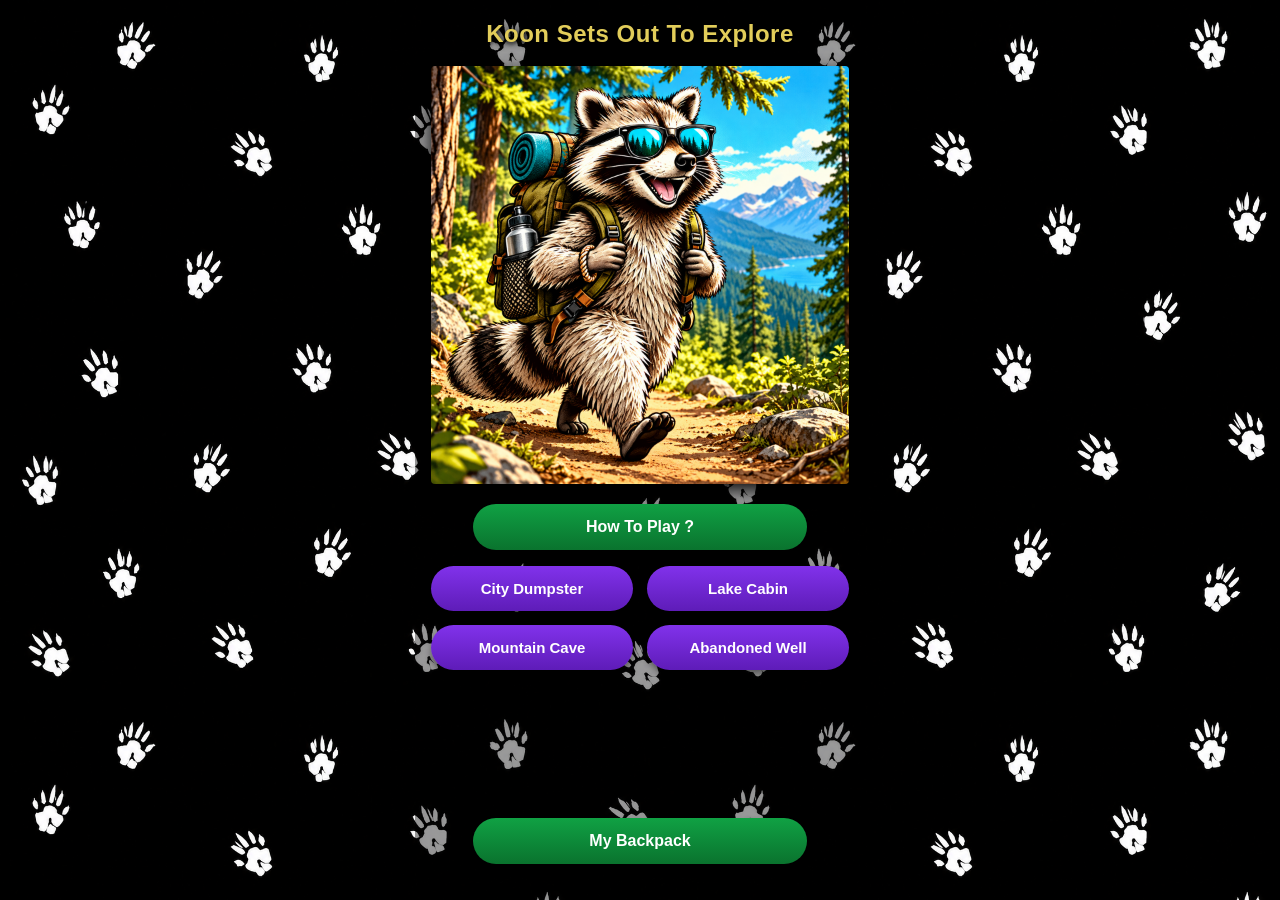
==== index.html @ 9ac7cc9f "Update index.html" ====
<!DOCTYPE html>
<html lang="en">
<head>
    <meta charset="UTF-8">
    <meta name="viewport" content="width=device-width, initial-scale=1.0">
    <title>Koon Sets Out To Explore</title>
    <!-- Use cache-busting (?v=2) to match your layout modifications -->
    <link rel="stylesheet" href="style.css?v=2">
    <!-- Telegram Web Apps API Script -->
    <script src="https://telegram.org"></script>
</head>
<body>
    <div class="app-container">
        <!-- Main Hub Header Title matching theme colors -->
        <h1 class="main-title">Koon Sets Out To Explore</h1>

        <!-- Raccoon Character Banner Card Layout -->
        <div class="image-wrapper">
            <img src="raccoon.png" alt="Koon the Raccoon" class="hero-image">
        </div>

        <!-- How To Play Information Button Triggers -->
        <div class="center-btn-container">
            <button class="btn btn-green btn-how-to" onclick="showRulesModal()">How To Play ?</button>
        </div>

        <!-- 2x2 Map Action Navigation Grid Layout -->
        <div class="grid-container">
            <button class="btn btn-purple" onclick="window.location.href='dumpster.html'">City Dumpster</button>
            <button class="btn btn-purple" onclick="window.location.href='cabin.html'">Lake Cabin</button>
            <button class="btn btn-purple" onclick="window.location.href='cave.html'">Mountain Cave</button>
            <button class="btn btn-purple" onclick="window.location.href='well.html'">Abandoned Well</button>
        </div>

        <!-- Persistent Bottom Action Backpack Launcher Button -->
        <div class="center-btn-container bottom-container">
            <button class="btn btn-green btn-backpack" onclick="window.location.href='backpack.html'">My Backpack</button>
        </div>
    </div>

    <!-- 📖 INTERACTIVE HOW TO PLAY RULES MODAL LAYER -->
    <div id="rulesModal" class="modal-overlay" style="position: fixed; top: 0; left: 0; width: 100%; height: 100%; background-color: rgba(0, 0, 0, 0.85); display: none; justify-content: center; align-items: center; z-index: 1000; padding: 20px;">
        <div class="modal-content" style="background: #111111; border: 2px solid #E2CD5A; border-radius: 16px; width: 100%; max-width: 360px; padding: 24px; text-align: center; box-shadow: 0 8px 32px rgba(0, 0, 0, 0.8);">
            <h2 class="item-title" style="font-size: 22px; font-weight: 800; color: #E2CD5A; margin-bottom: 12px;">How To Play ?</h2>
            
            <p class="item-desc" style="font-size: 14px; color: #cccccc; line-height: 1.6; text-align: left; margin-bottom: 20px;">
                🐾 <strong>Step 1:</strong> Select any of the 4 locations on the map grid to send Koon exploring.<br><br>
                ☕ <strong>Step 2:</strong> Tap an action choice inside that area to search for hidden coffee collectibles.<br><br>
                💎 <strong>Step 3:</strong> Build your mastery percentage! Collect Common (80%), Rare (18%), and Legendary (2%) item sets to load up your backpack!
            </p>
            
            <button class="btn btn-green" onclick="closeRulesModal()">Got It!</button>
        </div>
    </div>

    <script>
        // Initialize Telegram WebApp UI View Configurations
        const tg = window.Telegram.WebApp;
        tg.expand(); // Maximizes canvas viewport scale height inside device screens

        // Popup rule control operators
        type = function showRulesModal() {
            document.getElementById("rulesModal").style.display = "flex";
        }
        function closeRulesModal() {
            document.getElementById("rulesModal").style.display = "none";
        }
    </script>
</body>
</html>
---- style.css ----
/* ==========================================================================
   1. RESET & ROOT-RELATIVE PAW PRINT BACKGROUND FIX
   ========================================================================== */
* {
    box-sizing: border-box;
    margin: 0;
    padding: 0;
    -webkit-tap-highlight-color: transparent; /* Eliminates tap delays on Android/iOS */
}

body {
    background-color: #000000;
    color: #FFFFFF;
    font-family: -apple-system, BlinkMacSystemFont, "Segoe UI", Roboto, Helvetica, Arial, sans-serif;
    display: flex;
    justify-content: center;
    align-items: flex-start;
    min-height: 100vh;
    overflow-x: hidden;
    
    /* 🐾 ROOT-RELATIVE FALLBACK FOR TELEGRAM CONSOLE CONTROLLERS */
    background-image: url("./paw.png");
    background-size: 700px 700px; /* Adjust scale matching your layout pattern density */
    background-repeat: repeat;
    background-position: top left;
}

.app-container {
    width: 100%;
    max-width: 450px;
    padding: 20px 16px;
    display: flex;
    flex-direction: column;
    align-items: center;
    min-height: 100vh;
    /* Keeps black layout background translucent so white prints visually track cleanly behind buttons */
    background-color: rgba(0, 0, 0, 0.4); 
}

/* ==========================================================================
   2. TYPOGRAPHY & IMAGE CARD WRAPPERS
   ========================================================================== */

/* Main Header Text (Gold/Yellow tone matching the image) */
.main-title {
    color: #E2CD5A; 
    font-size: 24px;
    font-weight: 800;
    text-align: center;
    margin-bottom: 18px;
    text-shadow: 0 2px 4px rgba(0,0,0,0.9), 0 0 10px rgba(0,0,0,0.8);
    letter-spacing: 0.5px;
}

/* Character Banner Container */
.image-wrapper {
    width: 100%;
    border-radius: 4px; /* Crisp square borders tracking your asset precisely */
    overflow: hidden;
    margin-bottom: 20px;
    box-shadow: 0 6px 16px rgba(0, 0, 0, 0.9);
}

/* Hero Graphic Fit Setup */
.hero-image {
    width: 100%;
    display: block;
    height: auto;
    object-fit: cover;
}

/* ==========================================================================
   3. GRID & BOX LAYOUT ARCHITECTURE
   ========================================================================== */
.center-btn-container {
    width: 100%;
    display: flex;
    justify-content: center;
    margin-bottom: 16px;
}

.grid-container {
    display: grid;
    grid-template-columns: 1fr 1fr;
    gap: 14px;
    width: 100%;
    margin-bottom: 24px;
}

.bottom-container {
    margin-top: auto; /* Locks player gear container down to device baseboards */
    padding-top: 16px;
    width: 100%;
    display: flex;
    justify-content: center;
}

/* ==========================================================================
   4. CAPSULE PILL GRADIENTS (MATCHES ASSIGNED PALETTE)
   ========================================================================== */
.btn {
    border: none;
    outline: none;
    font-size: 16px;
    font-weight: 700;
    color: #FFFFFF;
    padding: 14px 20px;
    border-radius: 30px; /* Capsule layout tracking */
    cursor: pointer;
    box-shadow: 0 4px 6px rgba(0, 0, 0, 0.4);
    transition: transform 0.1s ease, filter 0.2s ease;
    text-align: center;
    width: 100%;
}

/* Tap micro-interactions */
.btn:active {
    transform: scale(0.96);
    filter: brightness(0.9);
}

/* Green Gradient Buttons (How to Play / Backpack) */
.btn-green {
    background: linear-gradient(180deg, #10A144 0%, #0A732E 100%);
    max-width: 80%;
}

/* Purple Gradient Grid Buttons (Exploration Zones) */
.btn-purple {
    background: linear-gradient(180deg, #8132EB 0%, #5E1CB8 100%);
    font-size: 15px;
}

/* ==========================================================================
   5. DUMPSTER SUB-PAGE EXTENSIONS
   ========================================================================== */

/* Split layout specifically optimized for the 2-button horizontal setup */
.binary-grid {
    grid-template-columns: 1fr 1fr;
    gap: 16px;
    width: 100%;
    margin-top: 10px;
    align-items: flex-start;
}

/* Container bundling a choice button together with its subtext description */
.choice-block {
    display: flex;
    flex-direction: column;
    align-items: center;
    text-align: center;
}

/* Descriptive captioning layout under purple choices */
.choice-subtext {
    font-size: 14px;
    font-weight: 600;
    color: #F1D442; /* Soft Gold matching your title palette */
    margin-top: 10px;
    line-height: 1.4;
    text-shadow: 0 2px 4px rgba(0, 0, 0, 0.9);
    padding: 0 4px;
}

/* Helper back link layout style if a player wants to return to the main map */
.back-link {
    background: transparent;
    border: none;
    color: rgba(255, 255, 255, 0.6);
    font-size: 14px;
    font-weight: bold;
    cursor: pointer;
    align-self: flex-start;
    margin-bottom: 10px;
}
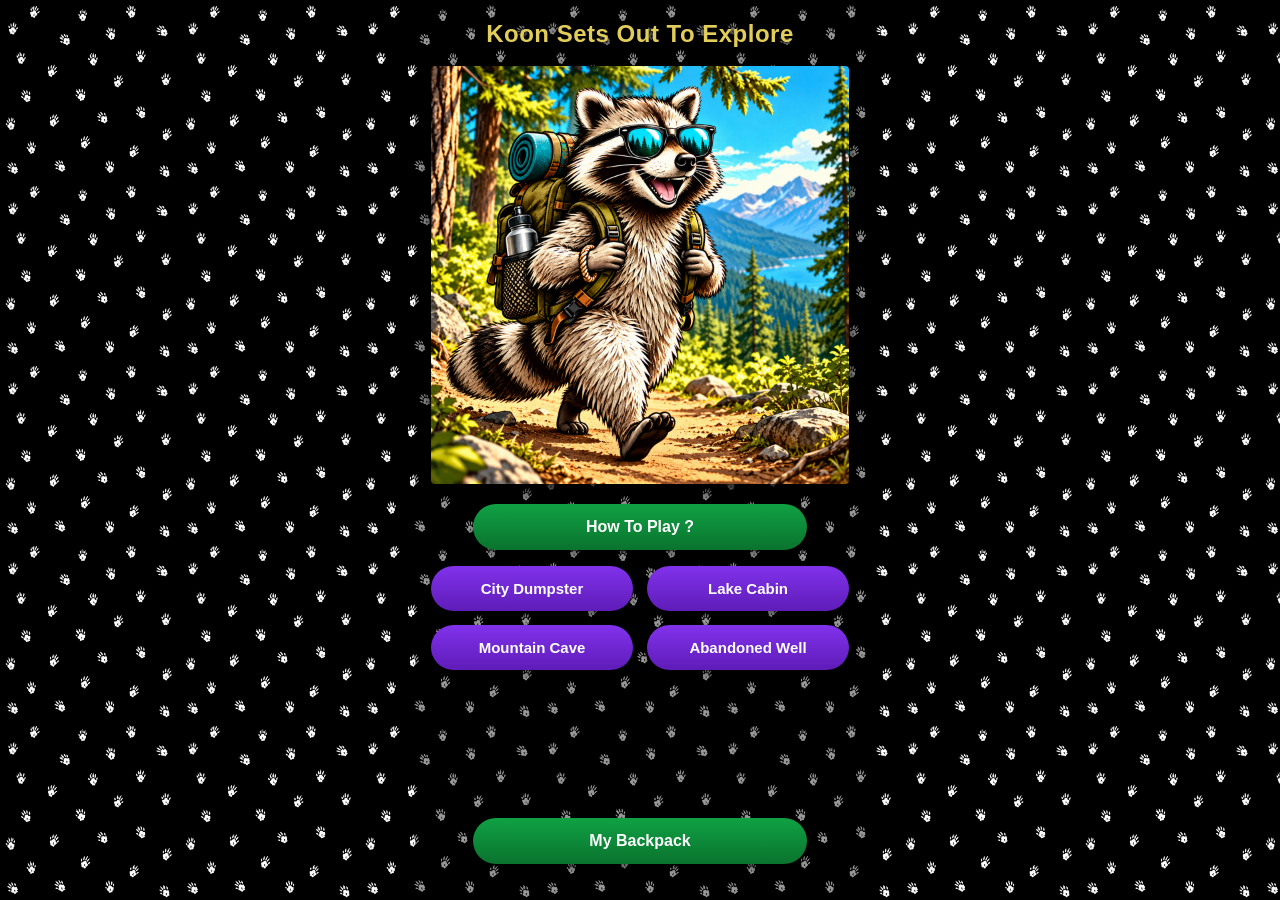
==== commit 0b85c631: "Update index.html" ====
--- a/index.html
+++ b/index.html
@@ -4,67 +4,123 @@
     <meta charset="UTF-8">
     <meta name="viewport" content="width=device-width, initial-scale=1.0">
     <title>Koon Sets Out To Explore</title>
-    <!-- Use cache-busting (?v=2) to match your layout modifications -->
-    <link rel="stylesheet" href="style.css?v=2">
-    <!-- Telegram Web Apps API Script -->
+    <!-- Kept at version cache-busting v=3 -->
+    <link rel="stylesheet" href="style.css?v=3">
     <script src="https://telegram.org"></script>
 </head>
 <body>
     <div class="app-container">
-        <!-- Main Hub Header Title matching theme colors -->
-        <h1 class="main-title">Koon Sets Out To Explore</h1>
+        <!-- Dynamic Header (Changes to countdown timer if user is locked out) -->
+        <h1 id="hubHeader" class="main-title">Koon Sets Out To Explore</h1>
 
-        <!-- Raccoon Character Banner Card Layout -->
+        <!-- Character Banner -->
         <div class="image-wrapper">
             <img src="raccoon.png" alt="Koon the Raccoon" class="hero-image">
         </div>
 
-        <!-- How To Play Information Button Triggers -->
+        <!-- How To Play Info -->
         <div class="center-btn-container">
             <button class="btn btn-green btn-how-to" onclick="showRulesModal()">How To Play ?</button>
         </div>
 
-        <!-- 2x2 Map Action Navigation Grid Layout -->
+        <!-- 2x2 Map Action Navigation Grid -->
         <div class="grid-container">
-            <button class="btn btn-purple" onclick="window.location.href='dumpster.html'">City Dumpster</button>
-            <button class="btn btn-purple" onclick="window.location.href='cabin.html'">Lake Cabin</button>
-            <button class="btn btn-purple" onclick="window.location.href='cave.html'">Mountain Cave</button>
-            <button class="btn btn-purple" onclick="window.location.href='well.html'">Abandoned Well</button>
+            <button id="loc1" class="btn btn-purple map-node" onclick="window.location.href='dumpster.html'">City Dumpster</button>
+            <button id="loc2" class="btn btn-purple map-node" onclick="window.location.href='cabin.html'">Lake Cabin</button>
+            <button id="loc3" class="btn btn-purple map-node" onclick="window.location.href='cave.html'">Mountain Cave</button>
+            <button id="loc4" class="btn btn-purple map-node" onclick="window.location.href='well.html'">Abandoned Well</button>
         </div>
 
-        <!-- Persistent Bottom Action Backpack Launcher Button -->
+        <!-- Backpack Button stays active so they can always check their bag -->
         <div class="center-btn-container bottom-container">
             <button class="btn btn-green btn-backpack" onclick="window.location.href='backpack.html'">My Backpack</button>
         </div>
     </div>
 
-    <!-- 📖 INTERACTIVE HOW TO PLAY RULES MODAL LAYER -->
+    <!-- Rules Modal Layer -->
     <div id="rulesModal" class="modal-overlay" style="position: fixed; top: 0; left: 0; width: 100%; height: 100%; background-color: rgba(0, 0, 0, 0.85); display: none; justify-content: center; align-items: center; z-index: 1000; padding: 20px;">
-        <div class="modal-content" style="background: #111111; border: 2px solid #E2CD5A; border-radius: 16px; width: 100%; max-width: 360px; padding: 24px; text-align: center; box-shadow: 0 8px 32px rgba(0, 0, 0, 0.8);">
+        <div class="modal-content" style="background: #111111; border: 2px solid #E2CD5A; border-radius: 16px; width: 100%; max-width: 360px; padding: 24px; text-align: center;">
             <h2 class="item-title" style="font-size: 22px; font-weight: 800; color: #E2CD5A; margin-bottom: 12px;">How To Play ?</h2>
-            
             <p class="item-desc" style="font-size: 14px; color: #cccccc; line-height: 1.6; text-align: left; margin-bottom: 20px;">
-                🐾 <strong>Step 1:</strong> Select any of the 4 locations on the map grid to send Koon exploring.<br><br>
-                ☕ <strong>Step 2:</strong> Tap an action choice inside that area to search for hidden coffee collectibles.<br><br>
-                💎 <strong>Step 3:</strong> Build your mastery percentage! Collect Common (80%), Rare (18%), and Legendary (2%) item sets to load up your backpack!
+                🐾 <strong>Step 1:</strong> You get 1 free exploration roll every 24 hours.<br><br>
+                ☕ <strong>Step 2:</strong> Select any map area to search for hidden coffee collectibles.<br><br>
+                💎 <strong>Step 3:</strong> Uncover all 44 items to master your total backpack collection progress metrics!
             </p>
-            
             <button class="btn btn-green" onclick="closeRulesModal()">Got It!</button>
         </div>
     </div>
 
+    <!-- 🌐 COOLDOWN CHECK UTILITY SCRIPT -->
     <script>
-        // Initialize Telegram WebApp UI View Configurations
         const tg = window.Telegram.WebApp;
-        tg.expand(); // Maximizes canvas viewport scale height inside device screens
+        tg.expand();
 
-        // Popup rule control operators
-        type = function showRulesModal() {
-            document.getElementById("rulesModal").style.display = "flex";
+        // 📍 PASTE YOUR SECURE NGROK FORWARDING LINK HERE:
+        const BACKEND_API = "https://ngrok-free.app";
+
+        document.addEventListener("DOMContentLoaded", () => {
+            const user = tg.initDataUnsafe.user || { id: 9999 };
+
+            // Request active cooldown timing from your PC
+            fetch(`${BACKEND_API}/api/check_cooldown`, {
+                method: "POST",
+                headers: { "Content-Type": "application/json" },
+                body: JSON.stringify({ user_id: user.id })
+            })
+            .then(res => res.json())
+            .then(data => {
+                if (!data.can_roll) {
+                    lockMapNodes(data.time_left_seconds);
+                }
+            })
+            .catch(err => console.log("Engine offline or server bootstrapping."));
+        });
+
+        function lockMapNodes(secondsLeft) {
+            // Grey out and disable location action nodes
+            const nodes = document.querySelectorAll(".map-node");
+            nodes.forEach(btn => {
+                btn.disabled = true;
+                btn.style.filter = "grayscale(1) brightness(0.4)";
+                btn.style.opacity = "0.6";
+                btn.style.cursor = "not-allowed";
+                btn.onclick = null;
+            });
+
+            // Start live countdown visual loop directly inside the main title header card
+            let timer = secondsLeft;
+            const header = document.getElementById("hubHeader");
+
+            const interval = setInterval(() => {
+                if (timer <= 0) {
+                    clearInterval(interval);
+                    header.innerText = "Koon Sets Out To Explore";
+                    nodes.forEach(btn => {
+                        btn.disabled = false;
+                        btn.style.filter = "none";
+                        btn.style.opacity = "1";
+                        btn.style.cursor = "pointer";
+                    });
+                    window.location.reload();
+                } else {
+                    const hours = Math.floor(timer / 3600);
+                    const minutes = Math.floor((timer % 3600) / 60);
+                    const secs = timer % 60;
+                    
+                    // Pad digits with starting zeros
+                    const dispHours = hours < 10 ? "0" + hours : hours;
+                    const dispMins = minutes < 10 ? "0" + minutes : minutes;
+                    const dispSecs = secs < 10 ? "0" + secs : secs;
+
+                    header.innerText = `Next Roll In: ${dispHours}:${dispMins}:${dispSecs}`;
+                    header.style.color = "#ff4d4d"; // Change header text red to visually match the timer lockout
+                    timer--;
+                }
+            }, 1000);
         }
-        function closeRulesModal() {
-            document.getElementById("rulesModal").style.display = "none";
-        }
+
+        function showRulesModal() { document.getElementById("rulesModal").style.display = "flex"; }
+        function closeRulesModal() { document.getElementById("rulesModal").style.display = "none"; }
     </script>
 </body>
 </html>
--- a/style.css
+++ b/style.css
@@ -1,11 +1,11 @@
 /* ==========================================================================
-   1. RESET & ROOT-RELATIVE PAW PRINT BACKGROUND FIX
+   1. CORE APPARATUS CONFIG, RESETS, & PAW BACKGROUND ENGINE
    ========================================================================== */
 * {
     box-sizing: border-box;
     margin: 0;
     padding: 0;
-    -webkit-tap-highlight-color: transparent; /* Eliminates tap delays on Android/iOS */
+    -webkit-tap-highlight-color: transparent; /* Removes flashing web outlines on mobile tap */
 }
 
 body {
@@ -18,9 +18,9 @@
     min-height: 100vh;
     overflow-x: hidden;
     
-    /* 🐾 ROOT-RELATIVE FALLBACK FOR TELEGRAM CONSOLE CONTROLLERS */
+    /* 🐾 ROOT-RELATIVE PAW PATTERN DIRECTORY FALLBACK MAP ENGINE */
     background-image: url("./paw.png");
-    background-size: 700px 700px; /* Adjust scale matching your layout pattern density */
+    background-size: 180px 180px; /* Scaled-up layout density per calibration tracking */
     background-repeat: repeat;
     background-position: top left;
 }
@@ -33,15 +33,15 @@
     flex-direction: column;
     align-items: center;
     min-height: 100vh;
-    /* Keeps black layout background translucent so white prints visually track cleanly behind buttons */
+    /* Soft shading veil protecting text components over background vectors */
     background-color: rgba(0, 0, 0, 0.4); 
 }
 
 /* ==========================================================================
-   2. TYPOGRAPHY & IMAGE CARD WRAPPERS
-   ========================================================================== */
-
-/* Main Header Text (Gold/Yellow tone matching the image) */
+   2. MAIN HUB HEADER & IMAGE FRAMING CARDS
+   ========================================================================== */
+
+/* Main Game Header Typography System (Classic Gold/Yellow Palette) */
 .main-title {
     color: #E2CD5A; 
     font-size: 24px;
@@ -52,16 +52,16 @@
     letter-spacing: 0.5px;
 }
 
-/* Character Banner Container */
+/* Screen Graphic Wrapper Enclosures */
 .image-wrapper {
     width: 100%;
-    border-radius: 4px; /* Crisp square borders tracking your asset precisely */
+    border-radius: 4px; /* Matches crisp, square-ish layout boundaries in source images */
     overflow: hidden;
     margin-bottom: 20px;
     box-shadow: 0 6px 16px rgba(0, 0, 0, 0.9);
 }
 
-/* Hero Graphic Fit Setup */
+/* Core Stretch / Content Layout Control for Graphics */
 .hero-image {
     width: 100%;
     display: block;
@@ -70,7 +70,7 @@
 }
 
 /* ==========================================================================
-   3. GRID & BOX LAYOUT ARCHITECTURE
+   3. NAVIGATION GRIDS & BUTTON SYSTEMS (CAPSULE PILL FORMAT)
    ========================================================================== */
 .center-btn-container {
     width: 100%;
@@ -88,16 +88,14 @@
 }
 
 .bottom-container {
-    margin-top: auto; /* Locks player gear container down to device baseboards */
+    margin-top: auto; /* Pushes the main backpack trigger down to device baseboards */
     padding-top: 16px;
     width: 100%;
     display: flex;
     justify-content: center;
 }
 
-/* ==========================================================================
-   4. CAPSULE PILL GRADIENTS (MATCHES ASSIGNED PALETTE)
-   ========================================================================== */
+/* Core Button Blueprints */
 .btn {
     border: none;
     outline: none;
@@ -105,7 +103,7 @@
     font-weight: 700;
     color: #FFFFFF;
     padding: 14px 20px;
-    border-radius: 30px; /* Capsule layout tracking */
+    border-radius: 30px; /* Smooth capsule architecture */
     cursor: pointer;
     box-shadow: 0 4px 6px rgba(0, 0, 0, 0.4);
     transition: transform 0.1s ease, filter 0.2s ease;
@@ -113,29 +111,27 @@
     width: 100%;
 }
 
-/* Tap micro-interactions */
+/* Mobile Micro-Interaction Press Animations */
 .btn:active {
     transform: scale(0.96);
     filter: brightness(0.9);
 }
 
-/* Green Gradient Buttons (How to Play / Backpack) */
+/* Green Gradient Capsule Controllers (How to Play / Action Endpoints) */
 .btn-green {
     background: linear-gradient(180deg, #10A144 0%, #0A732E 100%);
     max-width: 80%;
 }
 
-/* Purple Gradient Grid Buttons (Exploration Zones) */
+/* Purple Gradient Capsule Controllers (Map Grid Elements) */
 .btn-purple {
     background: linear-gradient(180deg, #8132EB 0%, #5E1CB8 100%);
     font-size: 15px;
 }
 
 /* ==========================================================================
-   5. DUMPSTER SUB-PAGE EXTENSIONS
-   ========================================================================== */
-
-/* Split layout specifically optimized for the 2-button horizontal setup */
+   4. TWO-COLUMN SPLIT BINARY LOCATION CHOICES
+   ========================================================================== */
 .binary-grid {
     grid-template-columns: 1fr 1fr;
     gap: 16px;
@@ -144,7 +140,6 @@
     align-items: flex-start;
 }
 
-/* Container bundling a choice button together with its subtext description */
 .choice-block {
     display: flex;
     flex-direction: column;
@@ -152,25 +147,262 @@
     text-align: center;
 }
 
-/* Descriptive captioning layout under purple choices */
+/* Captions Under Purple Selection Arrays */
 .choice-subtext {
     font-size: 14px;
     font-weight: 600;
-    color: #F1D442; /* Soft Gold matching your title palette */
+    color: #E2CD5A; /* Gold matching header themes */
     margin-top: 10px;
     line-height: 1.4;
     text-shadow: 0 2px 4px rgba(0, 0, 0, 0.9);
     padding: 0 4px;
 }
 
-/* Helper back link layout style if a player wants to return to the main map */
+/* Standardized Map Back Link UI */
 .back-link {
     background: transparent;
     border: none;
-    color: rgba(255, 255, 255, 0.6);
+    color: rgba(255, 255, 255, 0.7);
     font-size: 14px;
     font-weight: bold;
     cursor: pointer;
     align-self: flex-start;
+    margin-bottom: 12px;
+    text-shadow: 0 2px 4px rgba(0,0,0,0.5);
+}
+
+/* ==========================================================================
+   5. REAL-TIME LOOT DROP OVERLAY & METRICS MODAL WINDOWS
+   ========================================================================== */
+.modal-overlay {
+    position: fixed;
+    top: 0;
+    left: 0;
+    width: 100%;
+    height: 100%;
+    background-color: rgba(0, 0, 0, 0.85);
+    display: none; /* Controlled dynamically by JavaScript endpoints */
+    justify-content: center;
+    align-items: center;
+    z-index: 1000;
+    padding: 20px;
+}
+
+.modal-content {
+    background: #111111;
+    border: 2px solid #E2CD5A;
+    border-radius: 16px;
+    width: 100%;
+    max-width: 360px;
+    padding: 24px;
+    text-align: center;
+    box-shadow: 0 8px 32px rgba(0, 0, 0, 0.8);
+    animation: popIn 0.3s cubic-bezier(0.175, 0.885, 0.32, 1.275);
+}
+
+@keyframes popIn {
+    from { transform: scale(0.7); opacity: 0; }
+    to { transform: scale(1); opacity: 1; }
+}
+
+.item-title {
+    font-size: 22px;
+    font-weight: 800;
+    margin-bottom: 4px;
+}
+
+.item-rarity {
+    font-size: 13px;
+    font-weight: 700;
+    text-transform: uppercase;
+    letter-spacing: 1px;
+    margin-bottom: 16px;
+}
+
+/* Dynamic Tier Text Coloring */
+.COMMON { color: #12B44C; }
+.RARE { color: #3281EB; }
+.LEGENDARY { color: #A132EB; }
+
+/* Display Frame for Discovery Card Artwork */
+.item-frame {
+    width: 140px;
+    height: 140px;
+    margin: 0 auto 16px auto;
+    border-radius: 12px;
+    background: #1a1a1a;
+    border: 1px solid rgba(255, 255, 255, 0.1);
+    overflow: hidden;
+    display: flex;
+    justify-content: center;
+    align-items: center;
+}
+
+.item-artwork {
+    width: 100%;
+    height: 100%;
+    object-fit: contain;
+}
+
+.item-desc {
+    font-size: 14px;
+    color: #cccccc;
+    line-height: 1.5;
+    margin-bottom: 20px;
+}
+
+/* Flashy Warning Banner for Recycled Duplicates */
+.duplicate-badge {
+    display: inline-block;
+    background: #e63946;
+    color: #fff;
+    font-size: 11px;
+    font-weight: bold;
+    padding: 4px 8px;
+    border-radius: 4px;
+    margin-bottom: 12px;
+    text-transform: uppercase;
+    letter-spacing: 0.5px;
+}
+
+/* ==========================================================================
+   6. BACKPACK COLLECTION SHELF SYSTEM (VINTAGE CANVAS MAPPING)
+   ========================================================================== */
+
+/* Automatically links your uploaded vintage leather illustration graphic */
+.backpack-body {
+    background-image: url("backpack_bg.png") !important;
+    background-size: cover !important;
+    background-position: center !important;
+    background-repeat: no-repeat !important;
+    background-attachment: fixed;
+}
+
+.backpack-layout {
+    background-color: transparent !important; /* Shuts off veil layers to render leather directly */
+    height: 100vh;
+    overflow: hidden;
+}
+
+.backpack-header {
+    width: 100%;
+    display: flex;
+    justify-content: space-between;
+    align-items: center;
+    margin-bottom: 12px;
+    padding: 0 4px;
+}
+
+.mastery-badge {
+    background: rgba(16, 161, 68, 0.9);
+    border: 1px solid #12B44C;
+    padding: 6px 12px;
+    border-radius: 20px;
+    font-size: 13px;
+    font-weight: bold;
+    text-shadow: 0 1px 2px rgba(0,0,0,0.5);
+}
+
+/* Masked Scroll Box Area */
+.shelf-scroll-area {
+    width: 100%;
+    flex: 1;
+    overflow-y: auto;
+    padding-right: 4px;
     margin-bottom: 10px;
 }
+
+/* Clean Custom Scroll Trackers for Mobile Views */
+.shelf-scroll-area::-webkit-scrollbar {
+    width: 4px;
+}
+.shelf-scroll-area::-webkit-scrollbar-thumb {
+    background: rgba(226, 205, 90, 0.4);
+    border-radius: 2px;
+}
+
+/* Content Blocks Enclosing Coffee Set Groupings */
+.set-group-card {
+    background: rgba(0, 0, 0, 0.65);
+    border: 1px solid rgba(255, 255, 255, 0.1);
+    border-radius: 12px;
+    padding: 14px;
+    margin-bottom: 16px;
+    box-shadow: 0 4px 12px rgba(0,0,0,0.5);
+}
+
+.set-meta-header {
+    display: flex;
+    justify-content: space-between;
+    align-items: center;
+    margin-bottom: 12px;
+    border-bottom: 1px solid rgba(255, 255, 255, 0.08);
+    padding-bottom: 6px;
+}
+
+.set-title-label {
+    font-size: 15px;
+    font-weight: 800;
+    color: #E2CD5A;
+}
+
+.set-ratio-counter {
+    font-size: 12px;
+    font-weight: 700;
+    padding: 2px 8px;
+    border-radius: 10px;
+    background: rgba(255,255,255,0.08);
+}
+
+/* Grid Matrix Generating 5 Shelf Slots per Row */
+.item-grid-row {
+    display: grid;
+    grid-template-columns: repeat(5, 1fr);
+    gap: 8px;
+    width: 100%;
+}
+
+/* Standalone Inventory Storage Cells */
+.inventory-slot {
+    aspect-ratio: 1 / 1;
+    border-radius: 8px;
+    background: rgba(20, 20, 20, 0.8);
+    border: 1px solid rgba(255, 255, 255, 0.05);
+    display: flex;
+    justify-content: center;
+    align-items: center;
+    overflow: hidden;
+    padding: 4px;
+    cursor: pointer;
+    transition: transform 0.1s ease;
+}
+
+.inventory-slot:active {
+    transform: scale(0.92);
+}
+
+/* Custom States for Collected Items vs Locked Silhouettes */
+.slot-unlocked {
+    border-color: rgba(226, 205, 90, 0.5);
+    box-shadow: inset 0 0 8px rgba(226, 205, 90, 0.15);
+}
+
+.slot-locked {
+    filter: grayscale(1) brightness(0.35); /* Enforces dark silhouette masking on unowned items */
+    opacity: 0.5;
+}
+
+.slot-thumbnail {
+    width: 100%;
+    height: 100%;
+    object-fit: contain;
+}
+
+.loading-text, .error-text {
+text-align: center;
+font-size: 14px;
+font-weight: bold;
+padding: 4px;
+margin-top: 40px;
+}
+.error-text { color: #e63946; }
